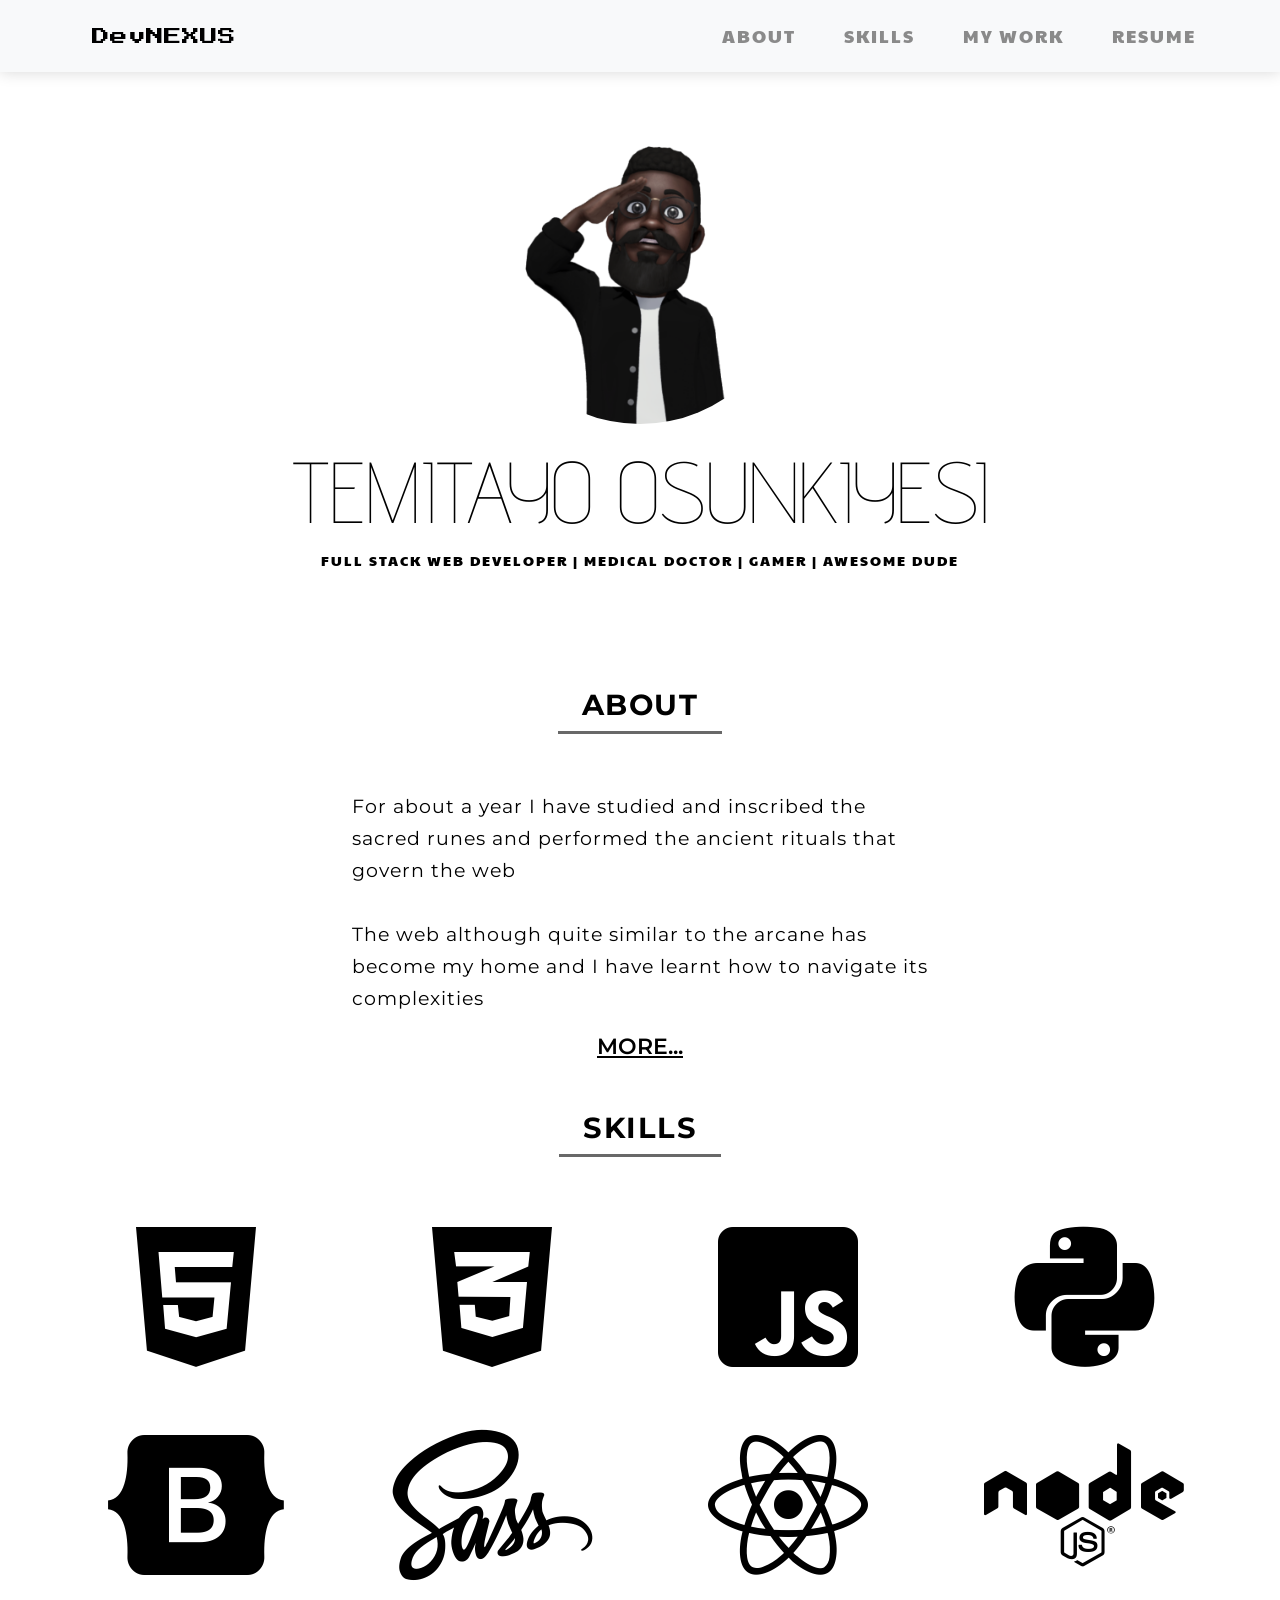
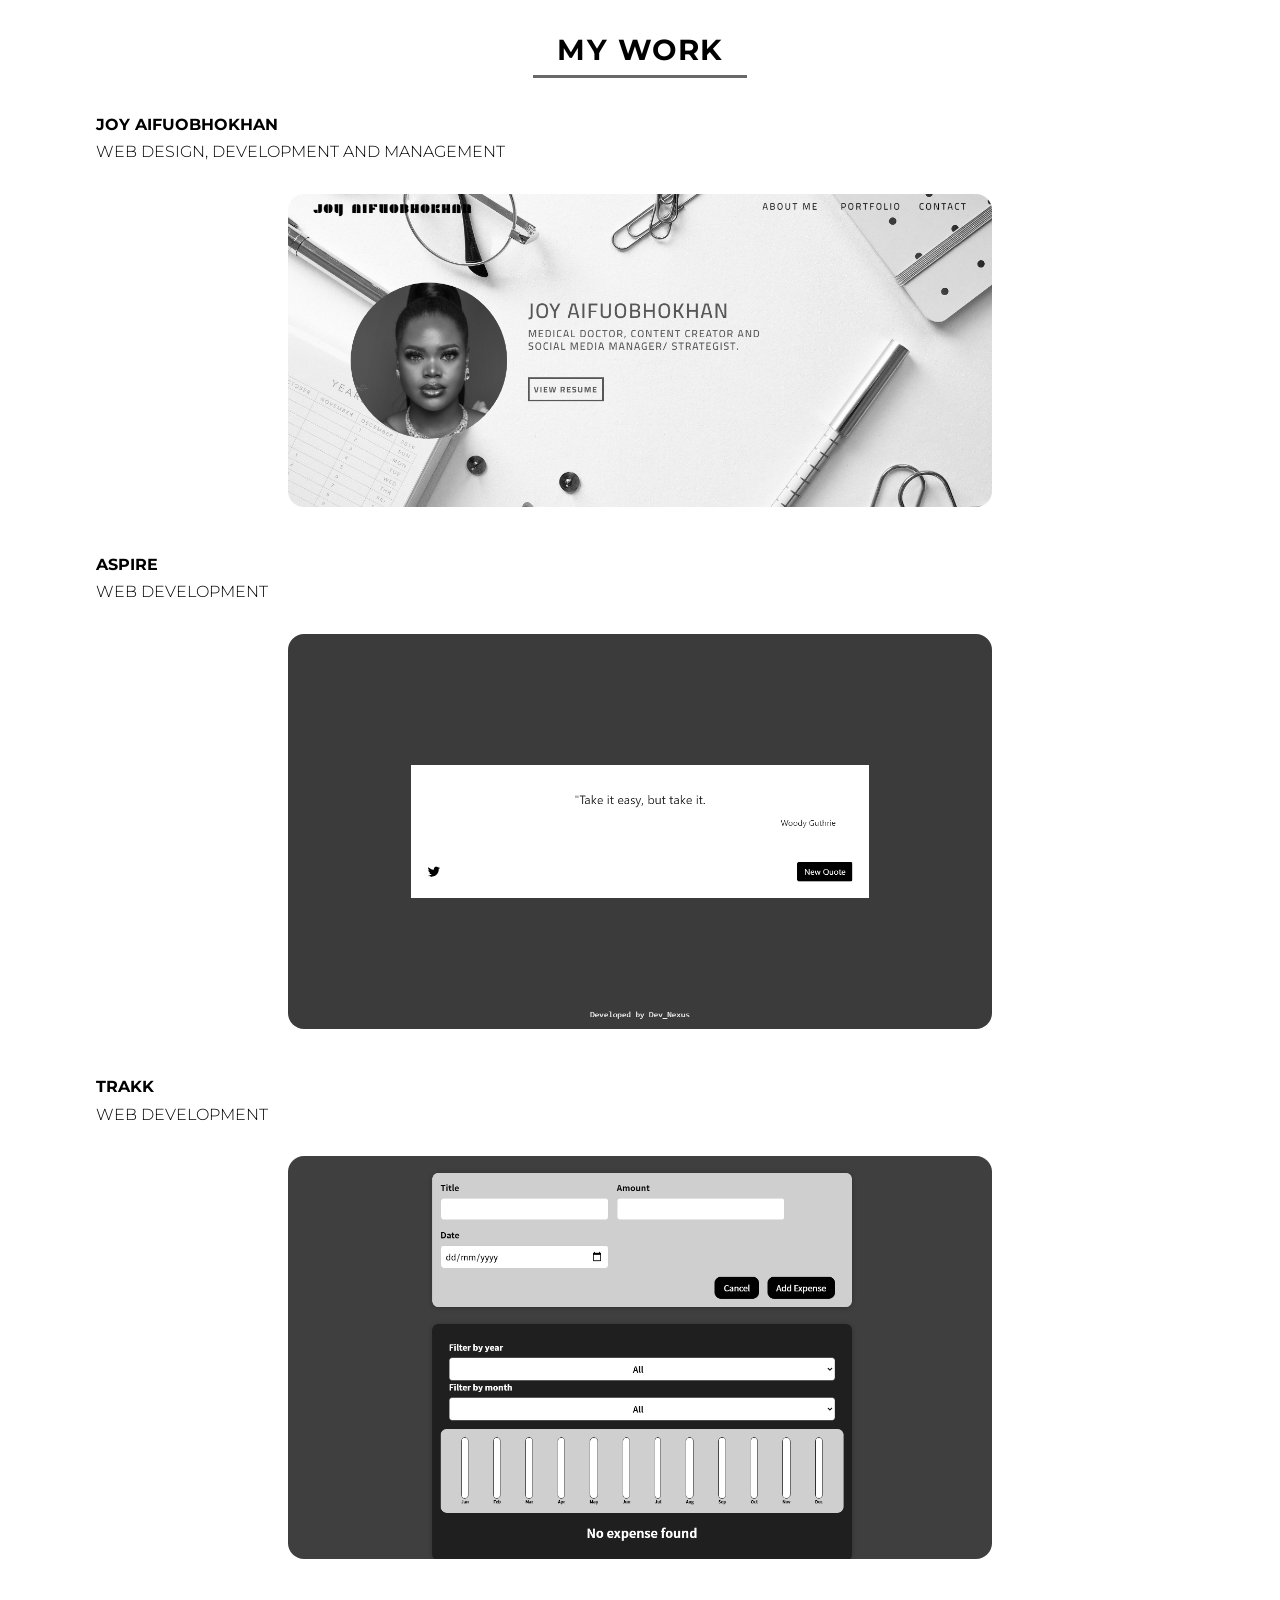
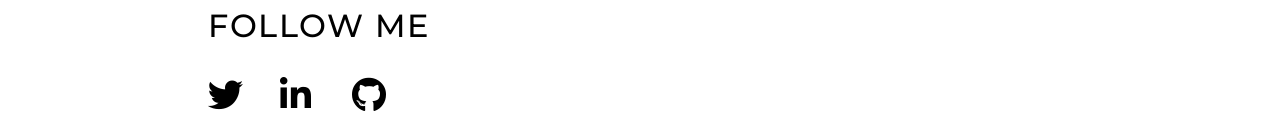
==== index.html @ 8a6cd814 "Now I can rest" ====
<!DOCTYPE html>
<html lang="en">
<head>
    <meta charset="UTF-8">
    <meta http-equiv="X-UA-Compatible" content="IE=edge">
    <meta name="viewport" content="width=device-width, initial-scale=1.0">

    <!-- Import for bootstrap CDN -->
    <link href="https://cdn.jsdelivr.net/npm/bootstrap@5.0.2/dist/css/bootstrap.min.css" rel="stylesheet" integrity="sha384-EVSTQN3/azprG1Anm3QDgpJLIm9Nao0Yz1ztcQTwFspd3yD65VohhpuuCOmLASjC" crossorigin="anonymous">

    <!-- Import for google fonts -->
    <link rel="preconnect" href="https://fonts.googleapis.com">
    <link rel="preconnect" href="https://fonts.gstatic.com" crossorigin>
    <link href="https://fonts.googleapis.com/css2?family=Advent+Pro:wght@100;200;300&family=Julius+Sans+One&family=Montserrat:wght@100;200;300;400;500;600;700;800&family=Open+Sans:wght@300&family=Paytone+One&family=Press+Start+2P&display=swap" rel="stylesheet">

    <!-- Link for CSS -->
    <link rel="stylesheet" href="style.css">

    <!-- Link for fontawesome-->
    <link rel="stylesheet" href="https://use.fontawesome.com/releases/v5.8.1/css/all.css" integrity="sha384-50oBUHEmvpQ+1lW4y57PTFmhCaXp0ML5d60M1M7uH2+nqUivzIebhndOJK28anvf" crossorigin="anonymous">

    <title>Dev Nexus</title>
</head>
<body>
    <nav id="nav-bar" class="navbar navbar-expand-lg navbar-light bg-light px-2 px-sm-5 px-lg-0">
        <div class="container-fluid">
            <a id="logo" class="navbar-brand" href="#">DevNEXUS</a>
            <button class="navbar-toggler" type="button" data-bs-toggle="collapse" data-bs-target="#navbarTogglerDemo02" aria-controls="navbarTogglerDemo02" aria-expanded="false" aria-label="Toggle navigation">
              <span class="navbar-toggler-icon"></span>
            </button>
            <div class="collapse navbar-collapse" id="navbarTogglerDemo02">
              <ul class="navbar-nav me-0 me-lg-5 mb-2 mb-lg-0">
                <li class="nav-item mt-4 mt-lg-0">
                    <a class="nav-link" href="#about">ABOUT</a>
                </li>
                <li class="nav-item mt-4 mt-lg-0">
                    <a class="nav-link" href="#skills">SKILLS</a>
                </li>
                <li class="nav-item mt-4 mt-lg-0">
                    <a class="nav-link " href="#work" tabindex="-1">MY WORK</a>
                </li>
                <li class="nav-item mt-4 mt-lg-0">
                    <a class="nav-link " href="static files/OSUNKIYESI TEMITAYO CV.pdf" tabindex="-1" download>RESUME</a>
                </li>
              </ul>
            
            </div>

    </nav>
    <section id="main-intro" class="mt-5">
        <img class="mt-5 mt-lg-0" src="arPic.png" alt="My AR Picture">
        <div id="intro-content" class="px-1 me-0 mt-3">
            <h1 class="display-1">TEMITAYO OSUNKIYESI</h1>
            <h4>FULL STACK WEB DEVELOPER | MEDICAL DOCTOR | GAMER | AWESOME DUDE</h4>
        </div>
    </section>
    <section class="section mt-1 mt-md-3 mt-lg-5" id="about">
        <h2>ABOUT</h2>
        <p class="mt-5">
            For about a year I have studied and inscribed the sacred runes and performed the ancient rituals that govern the web 
            <br><br>
            The web although quite similar to the arcane has become my home and I have learnt how to navigate its complexities  
        </p>
        <a href="about.html" target="_blank" style="font-weight: 600; color: black;">MORE...</a>
    </section>

    <section class="section mt-5" id="skills">
        <h2>SKILLS</h2>
        <div class="row mt-1 px-5">
            <div class="col-6 col-sm-4 col-lg-3 mt-5">
                <i class="skill-icon fab fa-html5"></i>
            </div>
            <div class="col-6 col-sm-4 col-lg-3 mt-5">
                <i class="skill-icon fab fa-css3-alt"></i>
            </div>
            <div class="col-6 col-sm-4 col-lg-3 mt-5">
                <i class="skill-icon fab fa-js-square"></i>
            </div>
            <div class="col-6 col-sm-4 col-lg-3 mt-5">
                <i class="skill-icon fab fa-python"></i>
            </div>
            <div class="col-6 col-sm-4 col-lg-3 mt-5">
                <i class="skill-icon fab fa-bootstrap"></i>
            </div>
            <div class="col-6 col-sm-4 col-lg-3 mt-5">
                <i class="skill-icon fab fa-sass"></i>
            </div>
            <div class="col-6 col-sm-4 col-lg-3 mt-5">
                <i class="skill-icon fab fa-react"></i>
            </div>
            <div class="col-6 col-sm-4 col-lg-3 mt-5">
                <i class="skill-icon fab fa-node"></i>
            </div>
            <!-- <div class="col-12 mt-5">
                <a href="about.html" style="padding: 0; text-align: center; font-weight: 600; text-decoration: underline; color: inherit;">MORE DETAILS</a>
            </div> -->
        </div>
    </section>

    <section class="section mt-5" id="work">
        <h2 class="">MY WORK</h2>
        <div class="row mt-5 mx-5 px-0 px-sm-3 px-md-5">
            <h3 class="col-12">JOY AIFUOBHOKHAN</h3>
            <h4 class="col-12">WEB DESIGN, DEVELOPMENT AND MANAGEMENT</h4>
            <a href="http://joyaifuobhokhan.pythonanywhere.com/" target="_blank"  rel="noopener noreferrer">
                <img class="mt-4 work-img" src='static files/jaysite1.png' class="col-12"/>
            </a>
        </div>
        <div class="row mt-5 mx-5 px-0 px-sm-3 px-md-5">
            <h3 class="col-12">ASPIRE</h3>
            <h4 class="col-12">WEB DEVELOPMENT</h4>
            <a href="https://priceless-bartik-335d29.netlify.app/" target="_blank"  rel="noopener noreferrer">
                <img class="mt-4 work-img" src='static files/aspire1.png' class="col-12"/>
            </a>
        </div>
        <div class="row mt-5 mx-5 px-0 px-sm-3 px-md-5">
            <h3 class="col-12">TRAKK</h3>
            <h4 class="col-12">WEB DEVELOPMENT</h4>
            <a href="https://compassionate-nobel-bd9769.netlify.app/" target="_blank" rel="noopener noreferrer">
                <img class="mt-4 work-img" src='static files/expensetracker2.png' class="col-12"/>
            </a>
        </div>
    </section>
    <section id="contact" class="mt-5 mx-5">
        <h2>FOLLOW ME</h2>
        <div class="row mb-3">
            <a class="col-3 col-sm-2 col-lg-1 mt-4" href="https://twitter.com/dami_laare" target="_blank" rel="noopener noreferrer">
                <i class="fab fa-twitter"></i>
            </a>
            <a class="col-3 col-sm-2 col-lg-1 mt-4" href="https://www.linkedin.com/in/temitayo-osunkiyesi-0b7600147/" target="_blank" rel="noopener noreferrer">
                <i class="fab fa-linkedin-in"></i>
            </a>
            <a class="col-3 col-sm-2 col-lg-1 mt-4" href="https://github.com/dami-laare" target="_blank" rel="noopener noreferrer">
                <i class="fab fa-github"></i>
            </a>
        </div>
    </section>


    <script src="https://cdn.jsdelivr.net/npm/bootstrap@5.0.2/dist/js/bootstrap.bundle.min.js" integrity="sha384-MrcW6ZMFYlzcLA8Nl+NtUVF0sA7MsXsP1UyJoMp4YLEuNSfAP+JcXn/tWtIaxVXM" crossorigin="anonymous"></script>

</body>
</html>
---- style.css ----
* {
    margin: 0;
    box-sizing: border-box;
    color: rgb(0, 0, 0);
    font-family: 'Montserrat', sans-serif;

}

.row{
    --bs-gutter-x: 0;
}

#logo {
    height: fit-content;
    margin-left: 2rem;
    margin-right: auto;
    font-family: 'Press Start 2P', cursive;
    font-size: 1.1rem;
}

#nav-bar {
    display: flex;
    justify-content:end ;
    align-items: center;
    box-shadow: 0px 0px 15px rgba(0, 0, 0, 0.16);
    font-size: 1.1rem;

}

.navbar-nav {
    align-items: center;
}

.nav-item {
    height: inherit;
    display: flex;
    align-items: center;
    padding: 0 1rem;
    color: rgb(138, 138, 138);
    letter-spacing: 2px;

}
.nav-item a {
    text-decoration: none;
    height: inherit;
    padding: 1.3rem 0;
    color: inherit;
    font-family: 'Paytone One', sans-serif;
}


#main-intro {
    display: flex;
    flex-direction: column;
    height: 32.5rem;
    align-items: center;
}

#main-intro img {
    text-align: center;
    border-radius: 50%;
    width: 15rem;
}

#intro-content {
    text-align: center;
    z-index: 1000;
}

#intro-content h1 {
    font-family: 'Advent Pro', sans-serif;
    font-weight: 100;
    font-size: 3rem;
    padding: 0 1rem;
}

#intro-content h4{
    font-size: 1rem;
    letter-spacing: 1px;
    padding: 0 2rem;
    font-family: 'Paytone One', sans-serif;
}

#resume-button {
    background-color: transparent;
    padding: 1rem;

}

.section {
    display: flex;
    flex-direction: column;
    align-items: center;
    height: fit-content;
    text-align: center;
}

.section h2 {
    letter-spacing: 1.5px;
    display: inline;
    width: fit-content;
    border-bottom: 3px solid rgb(104, 104, 104);
    padding: 0 1.5rem 0.5rem 1.5rem;
    font-family: 'Montserrat', sans-serif;
    font-size: 1.8rem;
    font-weight: 700;
}

.section p {
    text-align: left;
    padding: 0 2rem;
    line-height: 1.5rem;
    font-size: 1rem;
    font-weight: 400;
    letter-spacing: 1px;
}

.skill-icon {
    font-size: 6rem;
}

#work {
    display: block;
}

#work h3 {
    text-align: left;
    font-size: 0.8rem;
    font-weight: 700;
}

#work h4 {
    text-align: left;
    font-size: 0.8rem;
    font-weight: 300;
}

.work-img {
    width: 100%;
    margin-left: auto;
    border-radius: 1rem;
    -webkit-filter: grayscale(0%); /* Safari 6.0 - 9.0 */
    filter: grayscale(0%);
}


#contact h2 {
    font-family: 'Montserrat', sans-serif;
    font-weight: 500;
    letter-spacing: 1.5px;

}


#contact i {
    font-size:1.8rem ;
    color: black;
    transition: 100ms;
}

#contact i:hover {
    transform: scale(1.3);
    color: rgba(0, 0, 0, 0.698);
}

#about h2{
    text-align: center;
}

@media only screen and (min-width: 576px){
    
    .work-img {
        width: 55vw;
        -webkit-filter: grayscale(100%); /* Safari 6.0 - 9.0 */
        filter: grayscale(100%);
        transition: 250ms ease-in-out;
    }

    .work-img:hover {
        transform: scale(1.2);
        -webkit-filter: grayscale(0%); /* Safari 6.0 - 9.0 */
        filter: grayscale(0%);
    }

    #intro-content h1 {
        font-size: 4rem;
    }

    .section p {
        padding: 0 4rem;
        font-size: 1.2rem;
        line-height: 2rem;
    }
    .skill-icon {
        font-size: 8rem;
    }

    #work h3 {
        text-align: left;
        font-size: 1rem;
        font-weight: 700;
    }
    
    #work h4 {
        text-align: left;
        font-size: 1rem;
        font-weight: 300;
    }

    #contact i {
        font-size:2.2rem ;
        color: black;
    }
    
    #contact i:hover {
        transform: scale(1.3);
        color: rgba(0, 0, 0, 0.698);
    }

    #contact {
        padding: 0 10rem;
    }
}


@media only screen and (min-width: 992px){
        
    #nav-bar {
        height: 4.5rem;
        
    }

    .nav-item {
        height: inherit;
        display: flex;
        align-items: center;
        padding: 0 1rem;
        font-family: 'Paytone One', sans-serif;
        color: rgb(138, 138, 138);
        letter-spacing: 2px;
        transition: 100ms ease-in-out;

    }

    .nav-item:hover {
        border-bottom: 4px solid black;
        color: black;

    }

    

    #logo {
        margin-left: 5rem;
    }

    #nav-bar span a {
        text-decoration: none;
        color: black;
    }
    .navbar-expand-lg .navbar-collapse {
        justify-content: end;
    }


    #main-intro img {
        width: 19rem;
    }

    #intro-content h1 {
        font-size: 5.4rem;
    }

    #intro-content h4{
        letter-spacing: 2px;
        font-size: 0.9rem;
    }

    .section p {
        padding: 0 12rem;
        

    }
    .skill-icon {
        font-size: 10rem;
    }
    
    #about {
        padding: 0 10rem;
        font-size: 1.4rem;
    }

    

}

@media only screen and (min-width: 1200px){
    .me-xl-5 {
        margin-right: 10rem!important;
    }
}
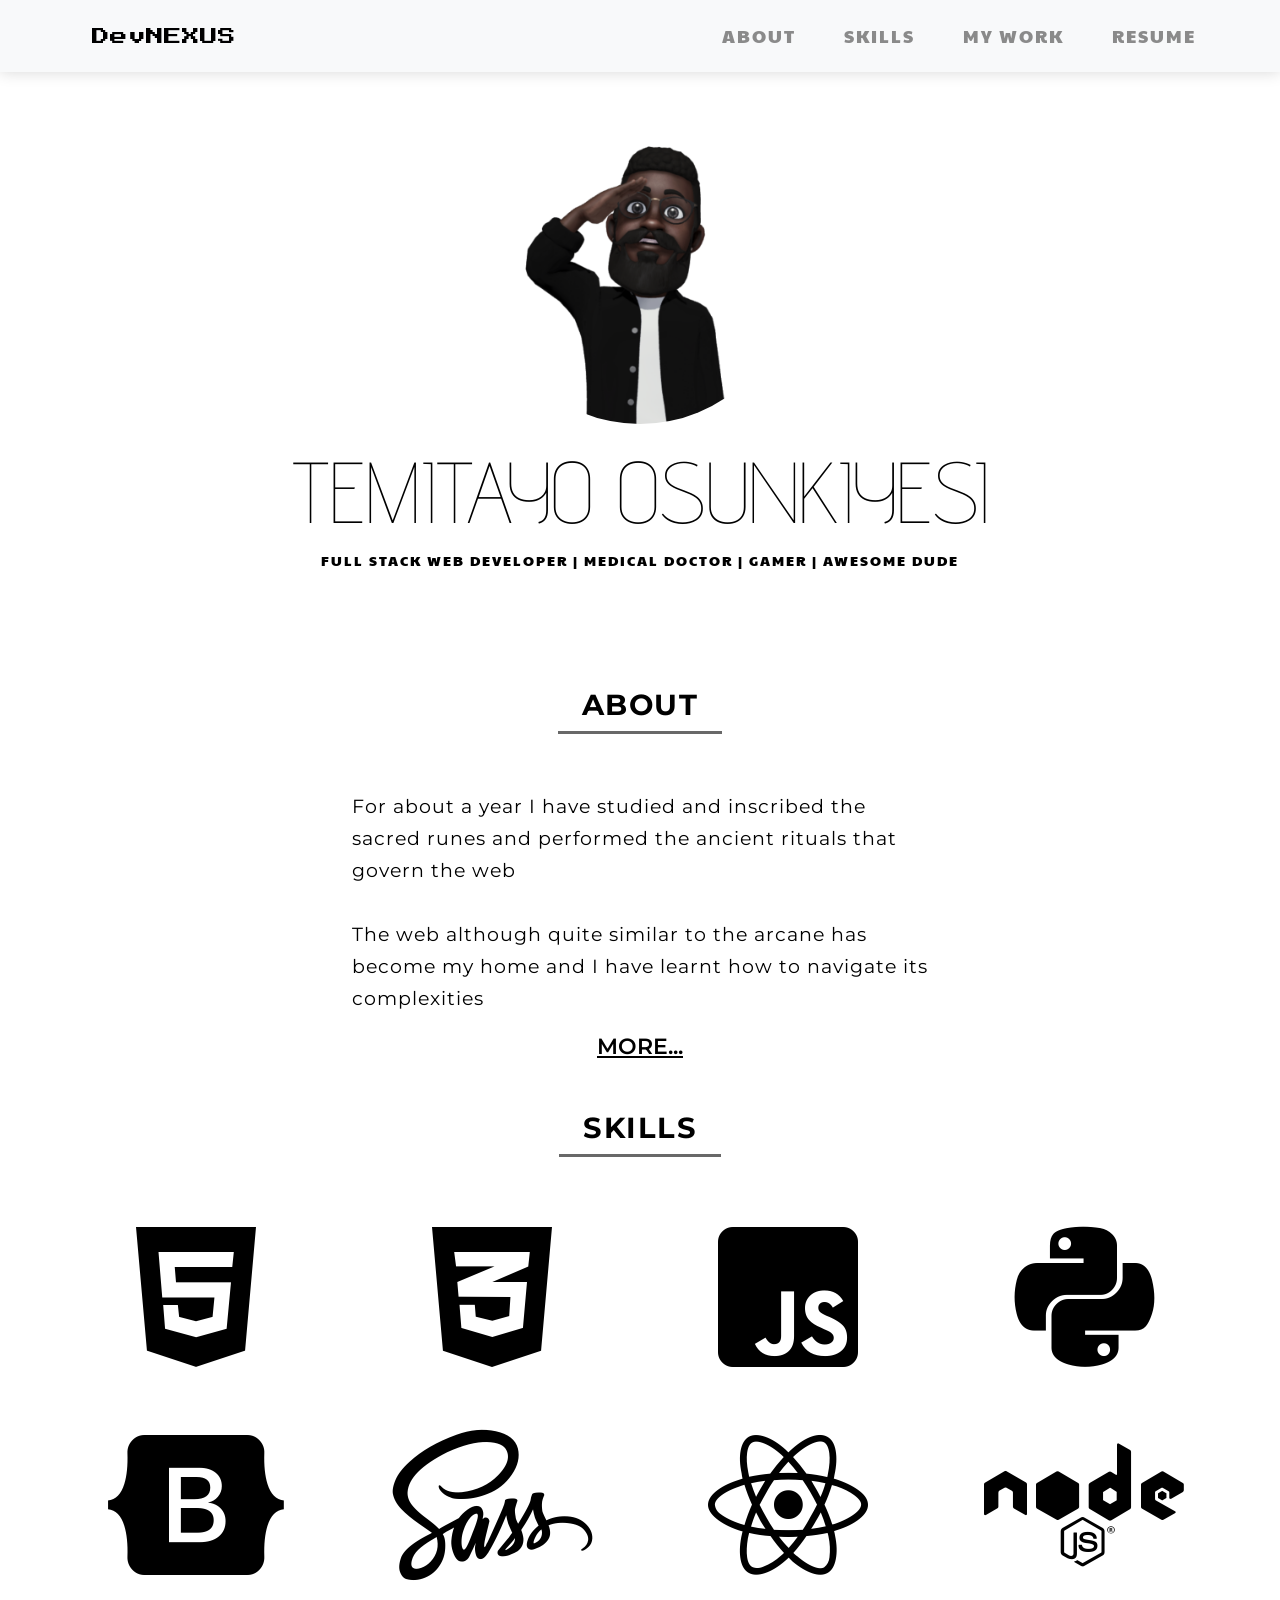
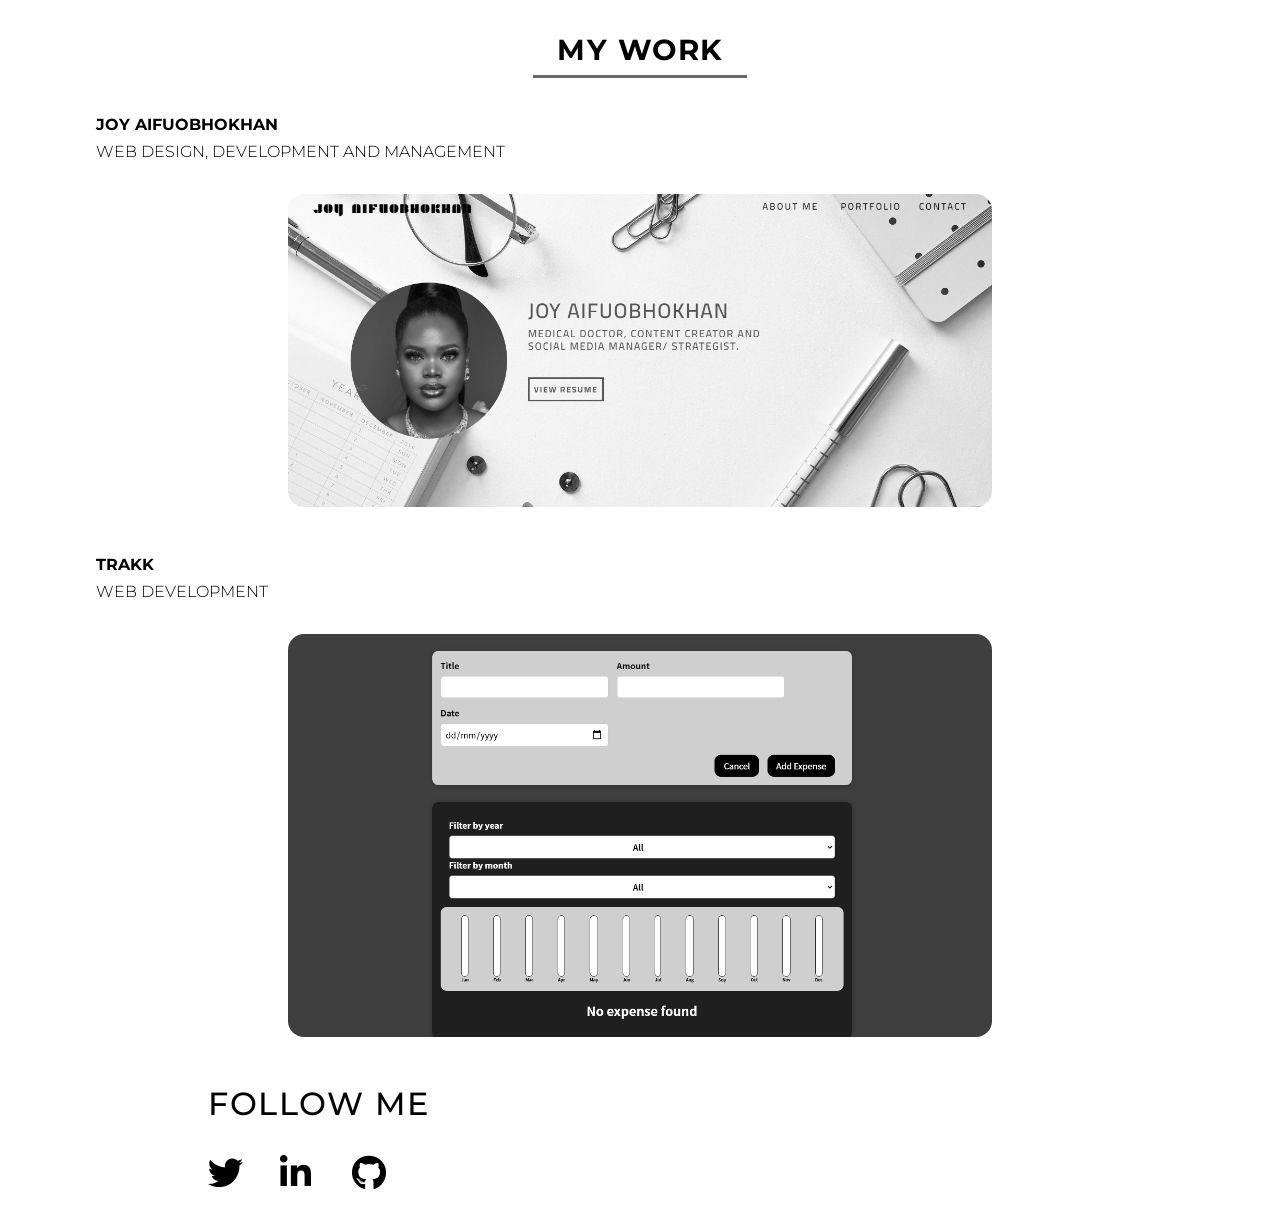
==== commit 45d0807d: "Update index.html" ====
--- a/index.html
+++ b/index.html
@@ -24,7 +24,7 @@
 <body>
     <nav id="nav-bar" class="navbar navbar-expand-lg navbar-light bg-light px-2 px-sm-5 px-lg-0">
         <div class="container-fluid">
-            <a id="logo" class="navbar-brand" href="#">DevNEXUS</a>
+            <a id="logo" class="navbar-brand" href="index.html">DevNEXUS</a>
             <button class="navbar-toggler" type="button" data-bs-toggle="collapse" data-bs-target="#navbarTogglerDemo02" aria-controls="navbarTogglerDemo02" aria-expanded="false" aria-label="Toggle navigation">
               <span class="navbar-toggler-icon"></span>
             </button>
@@ -61,7 +61,7 @@
             <br><br>
             The web although quite similar to the arcane has become my home and I have learnt how to navigate its complexities  
         </p>
-        <a href="about.html" target="_blank" style="font-weight: 600; color: black;">MORE...</a>
+        <a href="about.html" style="font-weight: 600; color: black;">MORE...</a>
     </section>
 
     <section class="section mt-5" id="skills">
@@ -107,13 +107,6 @@
             </a>
         </div>
         <div class="row mt-5 mx-5 px-0 px-sm-3 px-md-5">
-            <h3 class="col-12">ASPIRE</h3>
-            <h4 class="col-12">WEB DEVELOPMENT</h4>
-            <a href="https://priceless-bartik-335d29.netlify.app/" target="_blank"  rel="noopener noreferrer">
-                <img class="mt-4 work-img" src='static files/aspire1.png' class="col-12"/>
-            </a>
-        </div>
-        <div class="row mt-5 mx-5 px-0 px-sm-3 px-md-5">
             <h3 class="col-12">TRAKK</h3>
             <h4 class="col-12">WEB DEVELOPMENT</h4>
             <a href="https://compassionate-nobel-bd9769.netlify.app/" target="_blank" rel="noopener noreferrer">
@@ -140,4 +133,4 @@
     <script src="https://cdn.jsdelivr.net/npm/bootstrap@5.0.2/dist/js/bootstrap.bundle.min.js" integrity="sha384-MrcW6ZMFYlzcLA8Nl+NtUVF0sA7MsXsP1UyJoMp4YLEuNSfAP+JcXn/tWtIaxVXM" crossorigin="anonymous"></script>
 
 </body>
-</html>+</html>
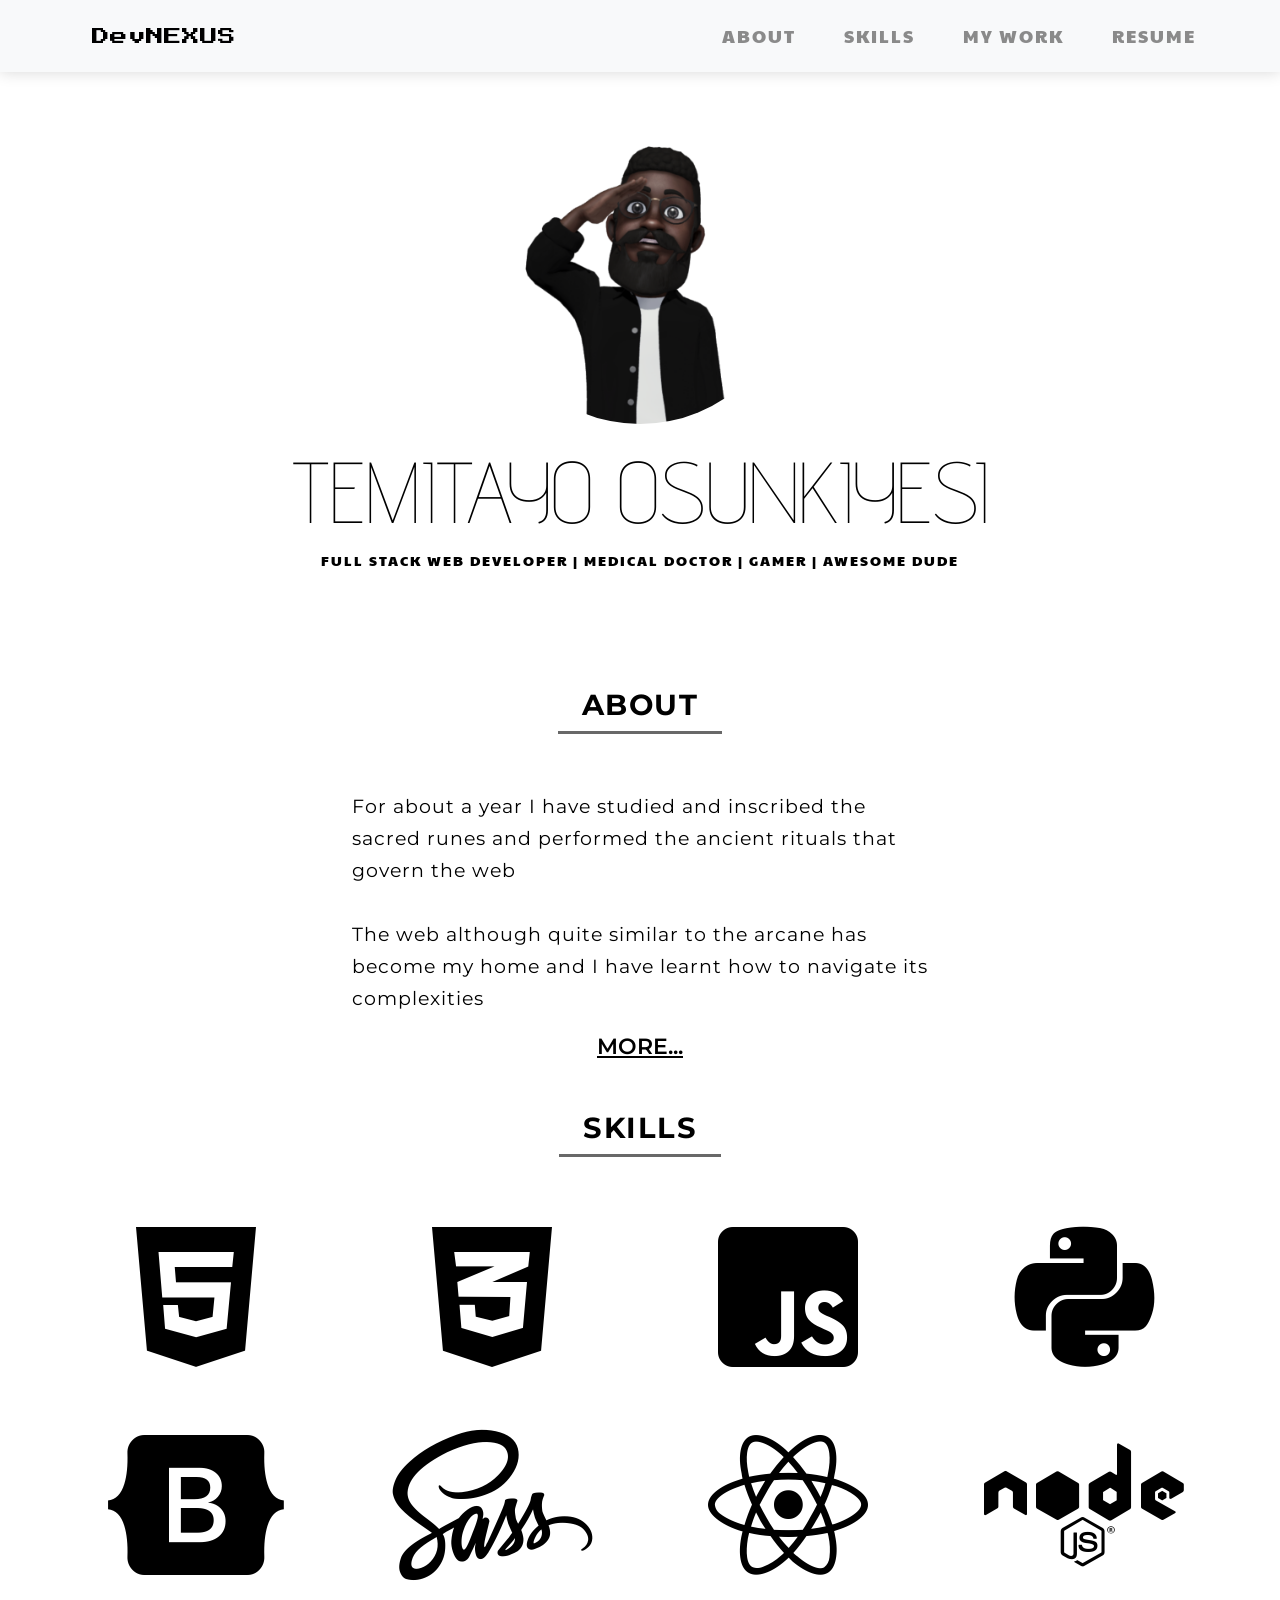
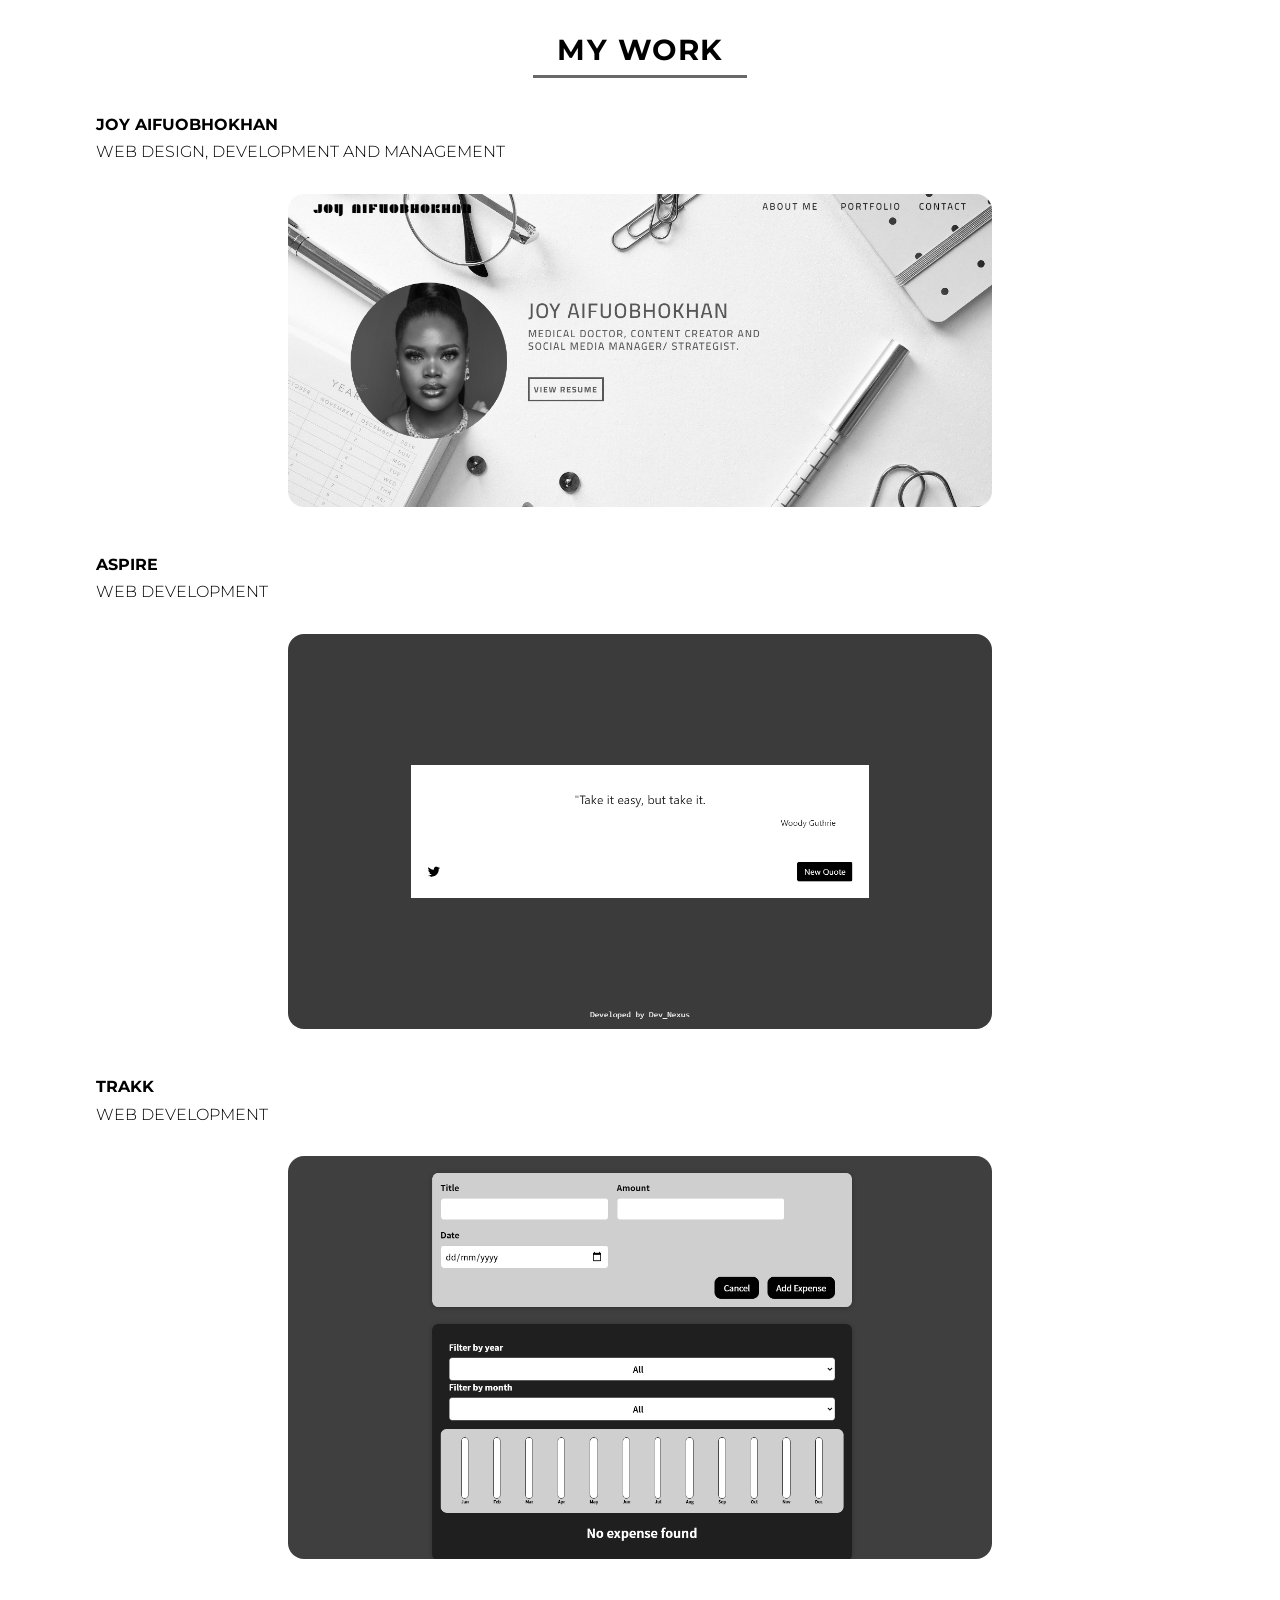
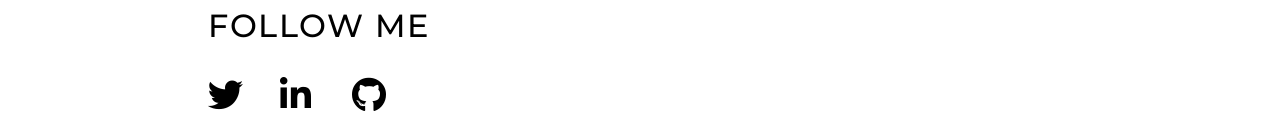
==== commit d5d8c02d: "Update index.html" ====
--- a/index.html
+++ b/index.html
@@ -24,7 +24,7 @@
 <body>
     <nav id="nav-bar" class="navbar navbar-expand-lg navbar-light bg-light px-2 px-sm-5 px-lg-0">
         <div class="container-fluid">
-            <a id="logo" class="navbar-brand" href="index.html">DevNEXUS</a>
+            <a id="logo" class="navbar-brand" href="#">DevNEXUS</a>
             <button class="navbar-toggler" type="button" data-bs-toggle="collapse" data-bs-target="#navbarTogglerDemo02" aria-controls="navbarTogglerDemo02" aria-expanded="false" aria-label="Toggle navigation">
               <span class="navbar-toggler-icon"></span>
             </button>
@@ -40,7 +40,7 @@
                     <a class="nav-link " href="#work" tabindex="-1">MY WORK</a>
                 </li>
                 <li class="nav-item mt-4 mt-lg-0">
-                    <a class="nav-link " href="static files/OSUNKIYESI TEMITAYO CV.pdf" tabindex="-1" download>RESUME</a>
+                    <a class="nav-link " href="static files/OSUNKIYESI TEMITAYO RESUME FINAL.pdf" tabindex="-1" download>RESUME</a>
                 </li>
               </ul>
             
@@ -61,7 +61,7 @@
             <br><br>
             The web although quite similar to the arcane has become my home and I have learnt how to navigate its complexities  
         </p>
-        <a href="about.html" style="font-weight: 600; color: black;">MORE...</a>
+        <a href="about.html" target="_blank" style="font-weight: 600; color: black;">MORE...</a>
     </section>
 
     <section class="section mt-5" id="skills">
@@ -107,6 +107,13 @@
             </a>
         </div>
         <div class="row mt-5 mx-5 px-0 px-sm-3 px-md-5">
+            <h3 class="col-12">ASPIRE</h3>
+            <h4 class="col-12">WEB DEVELOPMENT</h4>
+            <a href="https://priceless-bartik-335d29.netlify.app/" target="_blank"  rel="noopener noreferrer">
+                <img class="mt-4 work-img" src='static files/aspire1.png' class="col-12"/>
+            </a>
+        </div>
+        <div class="row mt-5 mx-5 px-0 px-sm-3 px-md-5">
             <h3 class="col-12">TRAKK</h3>
             <h4 class="col-12">WEB DEVELOPMENT</h4>
             <a href="https://compassionate-nobel-bd9769.netlify.app/" target="_blank" rel="noopener noreferrer">
